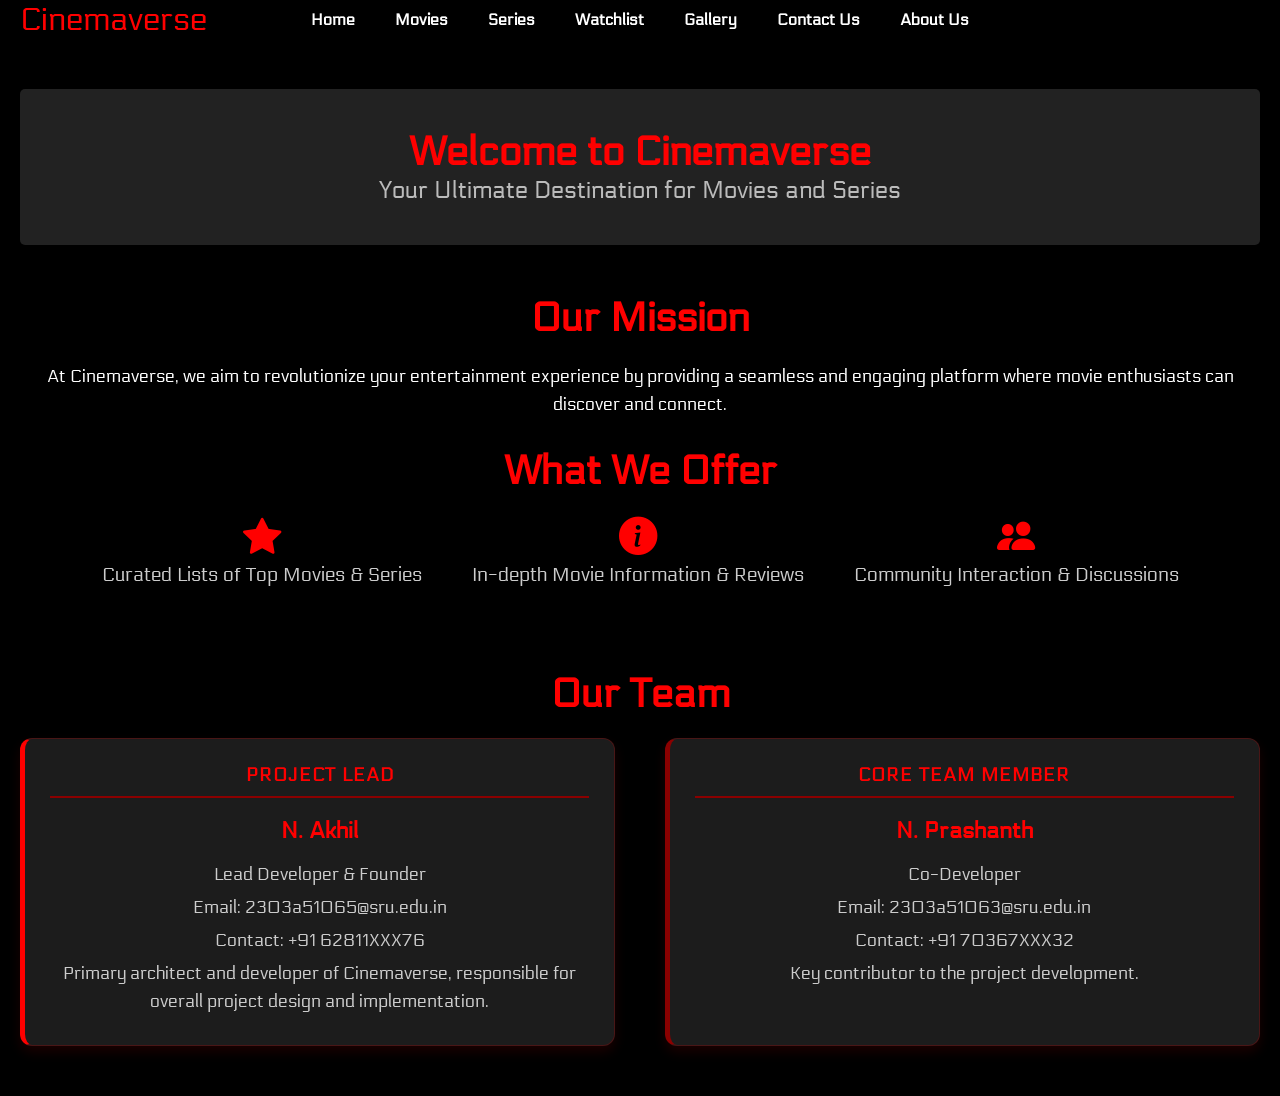
==== about.html @ 49d15d87 "Add files via upload" ====
<!DOCTYPE html>
<html lang=en>

<head>
    <meta charset=UTF-8>
    <meta name=viewport content="width=device-width, initial-scale=1.0">
    <title>About Us - Cinemaverse</title>
    <style>
        * {
            margin: 0;
            padding: 0;
            box-sizing: border-box
        }



        body {
            font-family: 'Electrolize', sans-serif;
            background-color: black;
            color: white;
            margin: 0;
        }

        .navbar {
            display: flex;
            justify-content: center;
            align-items: center;
            padding: 10px 20px;
            background-color: #000;
            position: sticky;
            top: 0;
            z-index: 1000;
        }

        .logo {
            font-size: 2em;
            color: #f00;
            position: absolute;
            left: 20px;
        }

        .menu-list {
            display: flex;
            list-style: none;
            padding: 0;
        }

        .menu-list-item a {
            color: white;
            text-decoration: none;
            padding: 10px 20px;
            font-weight: bold;
            transition: color .3s ease;
        }

        .menu-list-item a:hover {
            color: #f00;
        }


        .logo-wrapper {
            font-size: 1em
        }





        .about-section {
            padding: 50px 20px;
            text-align: center
        }

        .about-banner {
            background-color: #222;
            padding: 40px;
            border-radius: 5px;
            margin-bottom: 50px
        }

        .about-banner h1 {
            font-size: 2.5em;
            color: red
        }

        .about-banner p {
            font-size: 1.5em;
            color: #bbb
        }

        .about-container {
            margin-top: 50px
        }

        .about-container h2 {
            color: red;
            font-size: 2.5em;
            margin-bottom: 20px
        }

        .about-container p {
            font-size: 1.1em;
            line-height: 1.6;
            margin-bottom: 30px
        }

        .offer-list {
            display: flex;
            justify-content: center;
            gap: 50px;
            margin-bottom: 50px
        }

        .offer-item {
            text-align: center;
            font-size: 1.2em
        }

        .offer-item i {
            font-size: 2em;
            color: red;
            margin-bottom: 10px
        }

        .offer-item p {
            font-size: 1em;
            color: #ccc
        }

        @media(max-width:768px) {
            .offer-list {
                flex-direction: column;
                align-items: center
            }

            .menu-list {
                flex-direction: column;
                gap: 20px
            }

            .about-banner h1 {
                font-size: 2.5em
            }

            .about-container h2 {
                font-size: 2em
            }

            .menu-list-item a {
                font-size: 1.1em
            }
        }

        .team-members {
            display: flex;
            justify-content: space-between;
            margin-top: 20px;
            gap: 20px
        }

        .team-lead,
        .team-member {
            width: 48%;
            background-color: #1c1c1c;
            padding: 25px;
            border-radius: 12px;
            box-shadow: 0 6px 12px rgba(255, 0, 0, 0.1);
            border: 1px solid rgba(255, 0, 0, 0.2);
            transition: transform .3s ease
        }

        .team-lead:hover,
        .team-member:hover {
            transform: scale(1.03);
            box-shadow: 0 8px 16px rgba(255, 0, 0, 0.3)
        }

        .team-lead {
            border-left: 5px solid #f00
        }

        .team-member {
            border-left: 5px solid #8b0000
        }

        .team-member-details {
            margin-top: 15px
        }

        .team-member-details p {
            margin: 5px 0;
            color: #ccc;
            line-height: 1.6
        }

        .team-member-details p strong {
            color: #f00;
            font-size: 1.3em;
            display: block;
            margin-bottom: 10px
        }

        .team-members h3 {
            color: #f00;
            border-bottom: 2px solid #8b0000;
            padding-bottom: 10px;
            text-transform: uppercase;
            letter-spacing: 1px
        }

        .team-member-details p:hover {
            color: #fff;
            transition: color .3s ease
        }
    </style>
    <link rel=stylesheet href=https://cdn.jsdelivr.net/npm/bootstrap-icons/font/bootstrap-icons.css>
    <link href="https://fonts.googleapis.com/css2?family=Electrolize&display=swap" rel=stylesheet>
</head>

<body>
    <header class="navbar">
        <div class="logo">Cinemaverse</div>
        <ul class="menu-list">
            <li class="menu-list-item"><a href="index.html">Home</a></li>
            <li class="menu-list-item"><a href="movies.html">Movies</a></li>
            <li class="menu-list-item"><a href="series.html">Series</a></li>
            <li class="menu-list-item"><a href="watchlist.html">Watchlist</a></li>
            <li class="menu-list-item"><a href="gallery.html">Gallery</a></li>
            <li class="menu-list-item"><a href="contact.html">Contact Us</a></li>
            <li class="menu-list-item"><a href="about.html">About Us</a></li>
            
        </ul>
    </header>

    <section class=about-section>
        <div class=about-banner>
            <h1>Welcome to Cinemaverse</h1>
            <p>Your Ultimate Destination for Movies and Series</p>
        </div>
        <div class=about-container>
            <h2>Our Mission</h2>
            <p>
                At Cinemaverse, we aim to revolutionize your entertainment experience by providing a seamless and
                engaging platform where movie enthusiasts can discover and connect.
            </p>
            <h2>What We Offer</h2>
            <div class=offer-list>
                <div class=offer-item>
                    <i class="bi bi-star-fill"></i>
                    <p>Curated Lists of Top Movies & Series</p>
                </div>
                <div class=offer-item>
                    <i class="bi bi-info-circle-fill"></i>
                    <p>In-depth Movie Information & Reviews</p>
                </div>
                <div class=offer-item>
                    <i class="bi bi-people-fill"></i>
                    <p>Community Interaction & Discussions</p>
                </div>
            </div>
            <h2>Our Team</h2>
            <div class=team-members>
                <div class=team-lead>
                    <h3>Project Lead</h3>
                    <div class=team-member-details>
                        <p><strong>N. Akhil</strong></p>
                        <p>Lead Developer & Founder</p>
                        <p>Email: 2303a51065@sru.edu.in</p>
                        <p>Contact: +91 62811XXX76</p>
                        <p>Primary architect and developer of Cinemaverse, responsible for overall project design and
                            implementation.</p>
                    </div>
                </div>
                <div class=team-member>
                    <h3>Core Team Member</h3>
                    <div class=team-member-details>
                        <p><strong>N. Prashanth</strong></p>
                        <p>Co-Developer</p>
                        <p>Email: 2303a51063@sru.edu.in</p>
                        <p>Contact: +91 70367XXX32</p>
                        <p>Key contributor to the project development.</p>
                    </div>
                </div>
            </div>
        </div>
    </section>
</body>

</html>
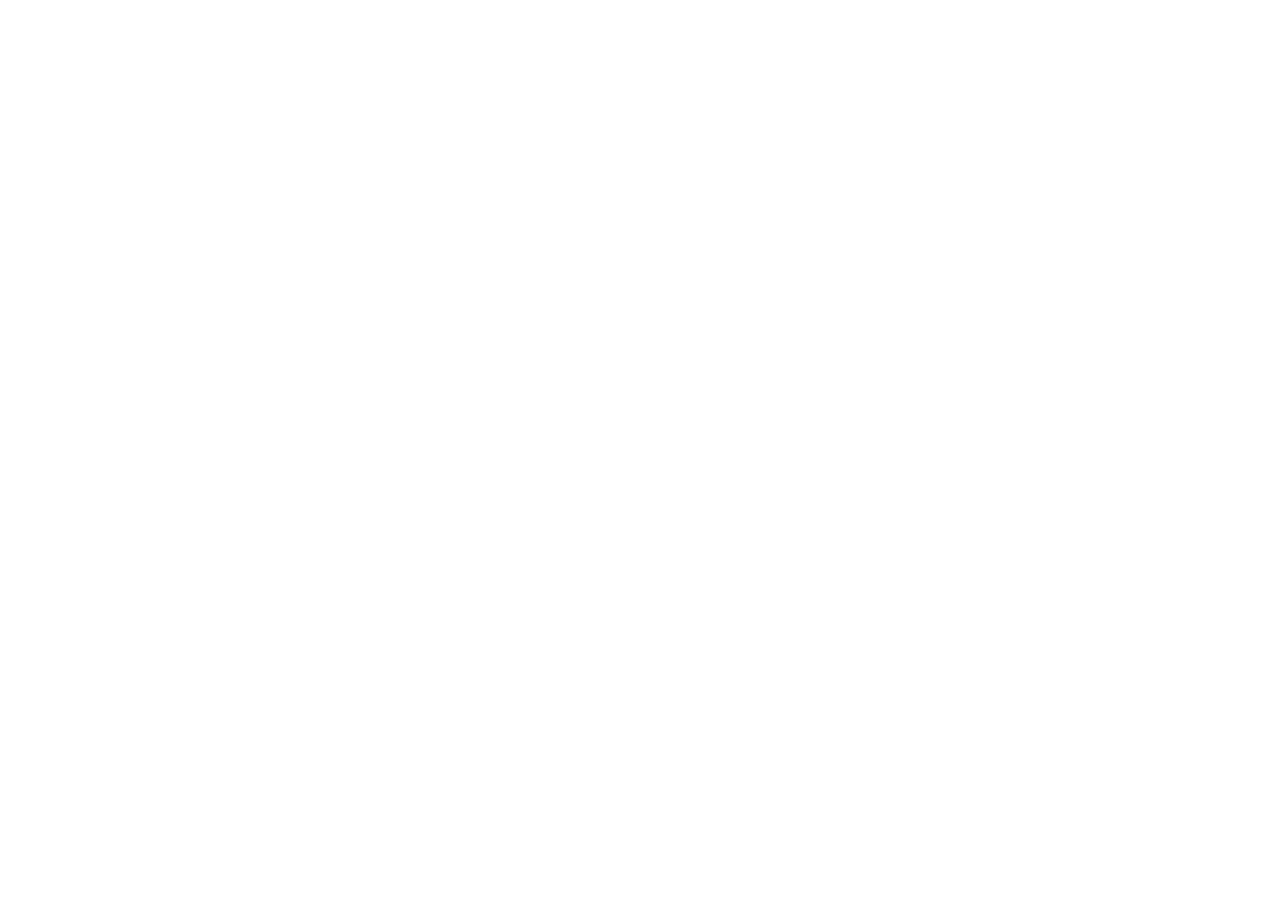
==== commit 0db5e34f: "Add files via upload" ====
--- a/about.html
+++ b/about.html
@@ -1,289 +1,144 @@
-<!DOCTYPE html>
-<html lang=en>
-
-<head>
-    <meta charset=UTF-8>
-    <meta name=viewport content="width=device-width, initial-scale=1.0">
-    <title>About Us - Cinemaverse</title>
-    <style>
-        * {
-            margin: 0;
-            padding: 0;
-            box-sizing: border-box
-        }
-
-
-
-        body {
-            font-family: 'Electrolize', sans-serif;
-            background-color: black;
-            color: white;
-            margin: 0;
-        }
-
-        .navbar {
-            display: flex;
-            justify-content: center;
-            align-items: center;
-            padding: 10px 20px;
-            background-color: #000;
-            position: sticky;
-            top: 0;
-            z-index: 1000;
-        }
-
-        .logo {
-            font-size: 2em;
-            color: #f00;
-            position: absolute;
-            left: 20px;
-        }
-
-        .menu-list {
-            display: flex;
-            list-style: none;
-            padding: 0;
-        }
-
-        .menu-list-item a {
-            color: white;
-            text-decoration: none;
-            padding: 10px 20px;
-            font-weight: bold;
-            transition: color .3s ease;
-        }
-
-        .menu-list-item a:hover {
-            color: #f00;
-        }
-
-
-        .logo-wrapper {
-            font-size: 1em
-        }
-
-
-
-
-
-        .about-section {
-            padding: 50px 20px;
-            text-align: center
-        }
-
-        .about-banner {
-            background-color: #222;
-            padding: 40px;
-            border-radius: 5px;
-            margin-bottom: 50px
-        }
-
-        .about-banner h1 {
-            font-size: 2.5em;
-            color: red
-        }
-
-        .about-banner p {
-            font-size: 1.5em;
-            color: #bbb
-        }
-
-        .about-container {
-            margin-top: 50px
-        }
-
-        .about-container h2 {
-            color: red;
-            font-size: 2.5em;
-            margin-bottom: 20px
-        }
-
-        .about-container p {
-            font-size: 1.1em;
-            line-height: 1.6;
-            margin-bottom: 30px
-        }
-
-        .offer-list {
-            display: flex;
-            justify-content: center;
-            gap: 50px;
-            margin-bottom: 50px
-        }
-
-        .offer-item {
-            text-align: center;
-            font-size: 1.2em
-        }
-
-        .offer-item i {
-            font-size: 2em;
-            color: red;
-            margin-bottom: 10px
-        }
-
-        .offer-item p {
-            font-size: 1em;
-            color: #ccc
-        }
-
-        @media(max-width:768px) {
-            .offer-list {
-                flex-direction: column;
-                align-items: center
-            }
-
-            .menu-list {
-                flex-direction: column;
-                gap: 20px
-            }
-
-            .about-banner h1 {
-                font-size: 2.5em
-            }
-
-            .about-container h2 {
-                font-size: 2em
-            }
-
-            .menu-list-item a {
-                font-size: 1.1em
-            }
-        }
-
-        .team-members {
-            display: flex;
-            justify-content: space-between;
-            margin-top: 20px;
-            gap: 20px
-        }
-
-        .team-lead,
-        .team-member {
-            width: 48%;
-            background-color: #1c1c1c;
-            padding: 25px;
-            border-radius: 12px;
-            box-shadow: 0 6px 12px rgba(255, 0, 0, 0.1);
-            border: 1px solid rgba(255, 0, 0, 0.2);
-            transition: transform .3s ease
-        }
-
-        .team-lead:hover,
-        .team-member:hover {
-            transform: scale(1.03);
-            box-shadow: 0 8px 16px rgba(255, 0, 0, 0.3)
-        }
-
-        .team-lead {
-            border-left: 5px solid #f00
-        }
-
-        .team-member {
-            border-left: 5px solid #8b0000
-        }
-
-        .team-member-details {
-            margin-top: 15px
-        }
-
-        .team-member-details p {
-            margin: 5px 0;
-            color: #ccc;
-            line-height: 1.6
-        }
-
-        .team-member-details p strong {
-            color: #f00;
-            font-size: 1.3em;
-            display: block;
-            margin-bottom: 10px
-        }
-
-        .team-members h3 {
-            color: #f00;
-            border-bottom: 2px solid #8b0000;
-            padding-bottom: 10px;
-            text-transform: uppercase;
-            letter-spacing: 1px
-        }
-
-        .team-member-details p:hover {
-            color: #fff;
-            transition: color .3s ease
-        }
-    </style>
-    <link rel=stylesheet href=https://cdn.jsdelivr.net/npm/bootstrap-icons/font/bootstrap-icons.css>
-    <link href="https://fonts.googleapis.com/css2?family=Electrolize&display=swap" rel=stylesheet>
-</head>
-
-<body>
-    <header class="navbar">
-        <div class="logo">Cinemaverse</div>
-        <ul class="menu-list">
-            <li class="menu-list-item"><a href="index.html">Home</a></li>
-            <li class="menu-list-item"><a href="movies.html">Movies</a></li>
-            <li class="menu-list-item"><a href="series.html">Series</a></li>
-            <li class="menu-list-item"><a href="watchlist.html">Watchlist</a></li>
-            <li class="menu-list-item"><a href="gallery.html">Gallery</a></li>
-            <li class="menu-list-item"><a href="contact.html">Contact Us</a></li>
-            <li class="menu-list-item"><a href="about.html">About Us</a></li>
-            
-        </ul>
-    </header>
-
-    <section class=about-section>
-        <div class=about-banner>
-            <h1>Welcome to Cinemaverse</h1>
-            <p>Your Ultimate Destination for Movies and Series</p>
-        </div>
-        <div class=about-container>
-            <h2>Our Mission</h2>
-            <p>
-                At Cinemaverse, we aim to revolutionize your entertainment experience by providing a seamless and
-                engaging platform where movie enthusiasts can discover and connect.
-            </p>
-            <h2>What We Offer</h2>
-            <div class=offer-list>
-                <div class=offer-item>
-                    <i class="bi bi-star-fill"></i>
-                    <p>Curated Lists of Top Movies & Series</p>
-                </div>
-                <div class=offer-item>
-                    <i class="bi bi-info-circle-fill"></i>
-                    <p>In-depth Movie Information & Reviews</p>
-                </div>
-                <div class=offer-item>
-                    <i class="bi bi-people-fill"></i>
-                    <p>Community Interaction & Discussions</p>
-                </div>
-            </div>
-            <h2>Our Team</h2>
-            <div class=team-members>
-                <div class=team-lead>
-                    <h3>Project Lead</h3>
-                    <div class=team-member-details>
-                        <p><strong>N. Akhil</strong></p>
-                        <p>Lead Developer & Founder</p>
-                        <p>Email: 2303a51065@sru.edu.in</p>
-                        <p>Contact: +91 62811XXX76</p>
-                        <p>Primary architect and developer of Cinemaverse, responsible for overall project design and
-                            implementation.</p>
-                    </div>
-                </div>
-                <div class=team-member>
-                    <h3>Core Team Member</h3>
-                    <div class=team-member-details>
-                        <p><strong>N. Prashanth</strong></p>
-                        <p>Co-Developer</p>
-                        <p>Email: 2303a51063@sru.edu.in</p>
-                        <p>Contact: +91 70367XXX32</p>
-                        <p>Key contributor to the project development.</p>
-                    </div>
-                </div>
-            </div>
-        </div>
-    </section>
-</body>
-
-</html>+<!DOCTYPE html>
+<html lang="en">
+<head>
+  <meta charset="UTF-8" />
+  <meta name="viewport" content="width=device-width, initial-scale=1.0" />
+  <title>About Us - Cinemaverse</title>
+  <style id="auth-preload-style">body{display:none!important;}</style>
+  <script>
+    window.__CINEMAVERSE_PROTECT_PAGE__ = true;
+    window.__CINEMAVERSE_UNHIDE_BODY__ = function () {
+      const preloadStyle = document.getElementById('auth-preload-style');
+      if (preloadStyle) preloadStyle.remove();
+      if (document.body) document.body.style.display = '';
+    };
+  </script>
+  <link rel="stylesheet" href="shared-navbar.css" />
+  <script src="card-search.js" defer></script>
+  <style>
+    body {
+      background: #000;
+      color: #fff;
+      margin: 0;
+    }
+
+    .about-page {
+      max-width: 900px;
+      margin: 0 auto;
+      padding: 48px 24px;
+      line-height: 1.65;
+    }
+
+    .about-page h1 {
+      color: #ff4646;
+      margin-bottom: 12px;
+      font-size: 2.2rem;
+    }
+
+    .about-page h2 {
+      color: #ff4646;
+      margin-top: 28px;
+      margin-bottom: 10px;
+      font-size: 1.35rem;
+    }
+
+    .about-page p {
+      color: #f2f2f2;
+      margin: 0 0 12px;
+    }
+
+    .developer-credit {
+      margin: 18px 0 24px;
+      padding: 14px 16px;
+      border-left: 4px solid #ff4646;
+      border-radius: 8px;
+      background: rgba(255, 70, 70, 0.12);
+      color: #fff;
+      font-size: 1.02rem;
+      letter-spacing: 0.2px;
+    }
+
+    .developer-credit strong {
+      color: #ff6b6b;
+      font-size: 1.08rem;
+    }
+
+    .developer-credit a {
+      color: #ff6b6b;
+      text-decoration: none;
+    }
+
+    .developer-credit a:hover {
+      text-decoration: underline;
+    }
+
+    .footer {
+      background-color: black;
+      color: red;
+      text-align: center;
+      padding: 20px;
+      width: 100%;
+      font-size: 16px;
+      font-weight: bold;
+    }
+  </style>
+  <script src="https://cdn.jsdelivr.net/npm/@supabase/supabase-js@2" defer></script>
+  <script src="auth.js" defer></script>
+</head>
+<body>
+  <div class="navbar">
+    <div class="navbar-wrapper">
+      <div class="logo-wrapper">
+        <h1 class="logo">Cinemaverse</h1>
+      </div>
+      <div class="menu-container">
+        <ul class="menu-list">
+          <li class="menu-list-item"><a href="index.html">Home</a></li>
+          <li class="menu-list-item"><a href="movies.html">Movies</a></li>
+          <li class="menu-list-item"><a href="series.html">Series</a></li>
+          <li class="menu-list-item"><a href="watchlist.html">Watchlist</a></li>
+          <li class="menu-list-item"><a href="gallery.html">Gallery</a></li>
+          <li class="menu-list-item"><a href="contact.html">Contact Us</a></li>
+          <li class="menu-list-item active"><a href="about.html">About Us</a></li>
+        </ul>
+      </div>
+      <div class="profile-container">
+        <a href="login.html" class="auth-button login-button">Login</a>
+        <a href="javascript:void(0)" onclick="logout()" class="auth-button logout-button" style="display:none;">Logout</a>
+      </div>
+    </div>
+  </div>
+
+  <main class="about-page">
+    <h1>About Cinemaverse</h1>
+    <p>Cinemaverse is your entertainment hub for discovering movies, series, trailers, and personalized watchlists in one place.</p>
+    <div class="developer-credit">
+      Developed and maintained by <strong><a href="mailto:akhilb490@gmail.com">N.Akhil</a></strong>
+    </div>
+
+    <h2>Our Mission</h2>
+    <p>We aim to make exploring great stories simple, fast, and visually engaging for every film lover.</p>
+
+    <h2>What You Can Do</h2>
+    <p>Browse trending content, view details, and manage your own watchlist with secure account access.</p>
+
+    <h2>Community First</h2>
+    <p>We are continuously improving Cinemaverse to deliver a consistent and enjoyable experience across all pages.</p>
+  </main>
+
+  <footer class="footer">
+    <p>&copy; 2023 Cinemaverse. All rights reserved. All content is the property of their respective owners. Unauthorized use is prohibited.</p>
+  </footer>
+
+  <script>
+    document.addEventListener('DOMContentLoaded', async () => {
+      if (typeof window.checkAuth === 'function') {
+        const result = await checkAuth();
+        if (result && typeof window.updateAuthUI === 'function') {
+          updateAuthUI();
+        }
+      }
+    });
+  </script>
+</body>
+</html>
--- a/shared-navbar.css
+++ b/shared-navbar.css
@@ -0,0 +1,215 @@
+@import url('https://fonts.googleapis.com/css2?family=Electrolize&display=swap');
+
+html,
+body {
+  font-family: 'Electrolize', sans-serif;
+}
+
+.navbar {
+  background-color: black;
+  color: white;
+  position: sticky;
+  top: 0;
+  z-index: 1000;
+  width: 100%;
+  max-width: 100%;
+}
+
+.navbar-wrapper {
+  display: flex;
+  justify-content: space-between;
+  align-items: center;
+  min-height: 56px;
+  padding: 0 50px;
+  gap: 14px;
+  flex-wrap: nowrap;
+  width: 100%;
+  max-width: 100%;
+  box-sizing: border-box;
+  overflow: hidden;
+}
+
+.logo {
+  color: #ff4646;
+  font-size: 2rem;
+  line-height: 1;
+}
+
+.menu-container {
+  flex: 1 1 auto;
+  min-width: 0;
+  display: flex;
+  justify-content: center;
+  overflow: hidden;
+}
+
+.menu-list {
+  display: flex;
+  list-style: none;
+  column-gap: 30px;
+  padding: 0;
+  margin: 0;
+}
+
+.menu-list-item a {
+  color: white;
+  text-decoration: none;
+  transition: color 0.3s ease;
+}
+
+.menu-list-item a:hover,
+.menu-list-item.active a {
+  color: #ff4646;
+}
+
+.profile-container {
+  display: flex;
+  align-items: center;
+  gap: 10px;
+  flex: 0 0 auto;
+}
+
+.navbar-search {
+  position: relative;
+  width: min(230px, 100%);
+  max-width: 100%;
+  margin-left: auto;
+  margin-right: 0;
+  flex: 0 1 230px;
+}
+
+.navbar-search-input {
+  width: 100%;
+  box-sizing: border-box;
+  background: #111;
+  color: #fff;
+  border: 1px solid #b30000;
+  border-radius: 8px;
+  padding: 9px 12px;
+  outline: none;
+  font-family: 'Electrolize', sans-serif;
+}
+
+.navbar-search-input::placeholder {
+  color: #aaa;
+}
+
+.navbar-search-input:focus {
+  border-color: #ff4646;
+  box-shadow: 0 0 0 2px rgba(255, 70, 70, 0.25);
+}
+
+.navbar-search-suggestions {
+  display: none;
+  position: absolute;
+  top: calc(100% + 6px);
+  left: 0;
+  right: 0;
+  background: #101010;
+  border: 1px solid rgba(255, 70, 70, 0.45);
+  border-radius: 8px;
+  overflow: hidden;
+  z-index: 1200;
+  max-height: 260px;
+  overflow-y: auto;
+}
+
+.navbar-search-suggestion-item {
+  display: block;
+  width: 100%;
+  text-align: left;
+  background: transparent;
+  color: #fff;
+  border: 0;
+  padding: 10px 12px;
+  cursor: pointer;
+  font-family: 'Electrolize', sans-serif;
+}
+
+.navbar-search-suggestion-item:hover {
+  background: rgba(255, 70, 70, 0.18);
+  color: #ff8f8f;
+}
+
+.auth-button {
+  display: inline-block;
+  background-color: #f00;
+  color: white;
+  padding: 10px 20px;
+  text-decoration: none;
+  border: 2px solid #b30000;
+  border-radius: 5px;
+  font-size: 0.9em;
+  font-weight: bold;
+  cursor: pointer;
+  box-shadow: 0 4px 10px rgba(0, 0, 0, 0.3);
+  transition: all 0.3s ease;
+}
+
+.auth-button:hover {
+  background-color: #b30000;
+  transform: translateY(-2px);
+}
+
+.logout-button {
+  background-color: #333;
+  border-color: #222;
+}
+
+.logout-button:hover {
+  background-color: #444;
+}
+
+@media only screen and (max-width: 1100px) {
+  .navbar-wrapper {
+    padding: 0 20px;
+  }
+
+  .menu-list {
+    column-gap: 16px;
+  }
+
+  .menu-list-item a {
+    font-size: 0.95rem;
+  }
+
+  .navbar-search {
+    width: min(190px, 100%);
+    max-width: 100%;
+    flex-basis: 190px;
+  }
+}
+
+@media only screen and (max-width: 820px) {
+  .navbar-wrapper {
+    flex-wrap: wrap;
+    justify-content: center;
+    row-gap: 10px;
+    padding: 10px 16px;
+  }
+
+  .menu-container {
+    order: 3;
+    width: 100%;
+    overflow-x: auto;
+    justify-content: flex-start;
+  }
+
+  .menu-list {
+    min-width: max-content;
+    padding-bottom: 4px;
+  }
+
+  .navbar-search {
+    order: 3;
+    width: 100%;
+    max-width: 520px;
+    margin: 0;
+    flex: 1 1 100%;
+  }
+
+  .profile-container {
+    order: 4;
+  }
+}
+
